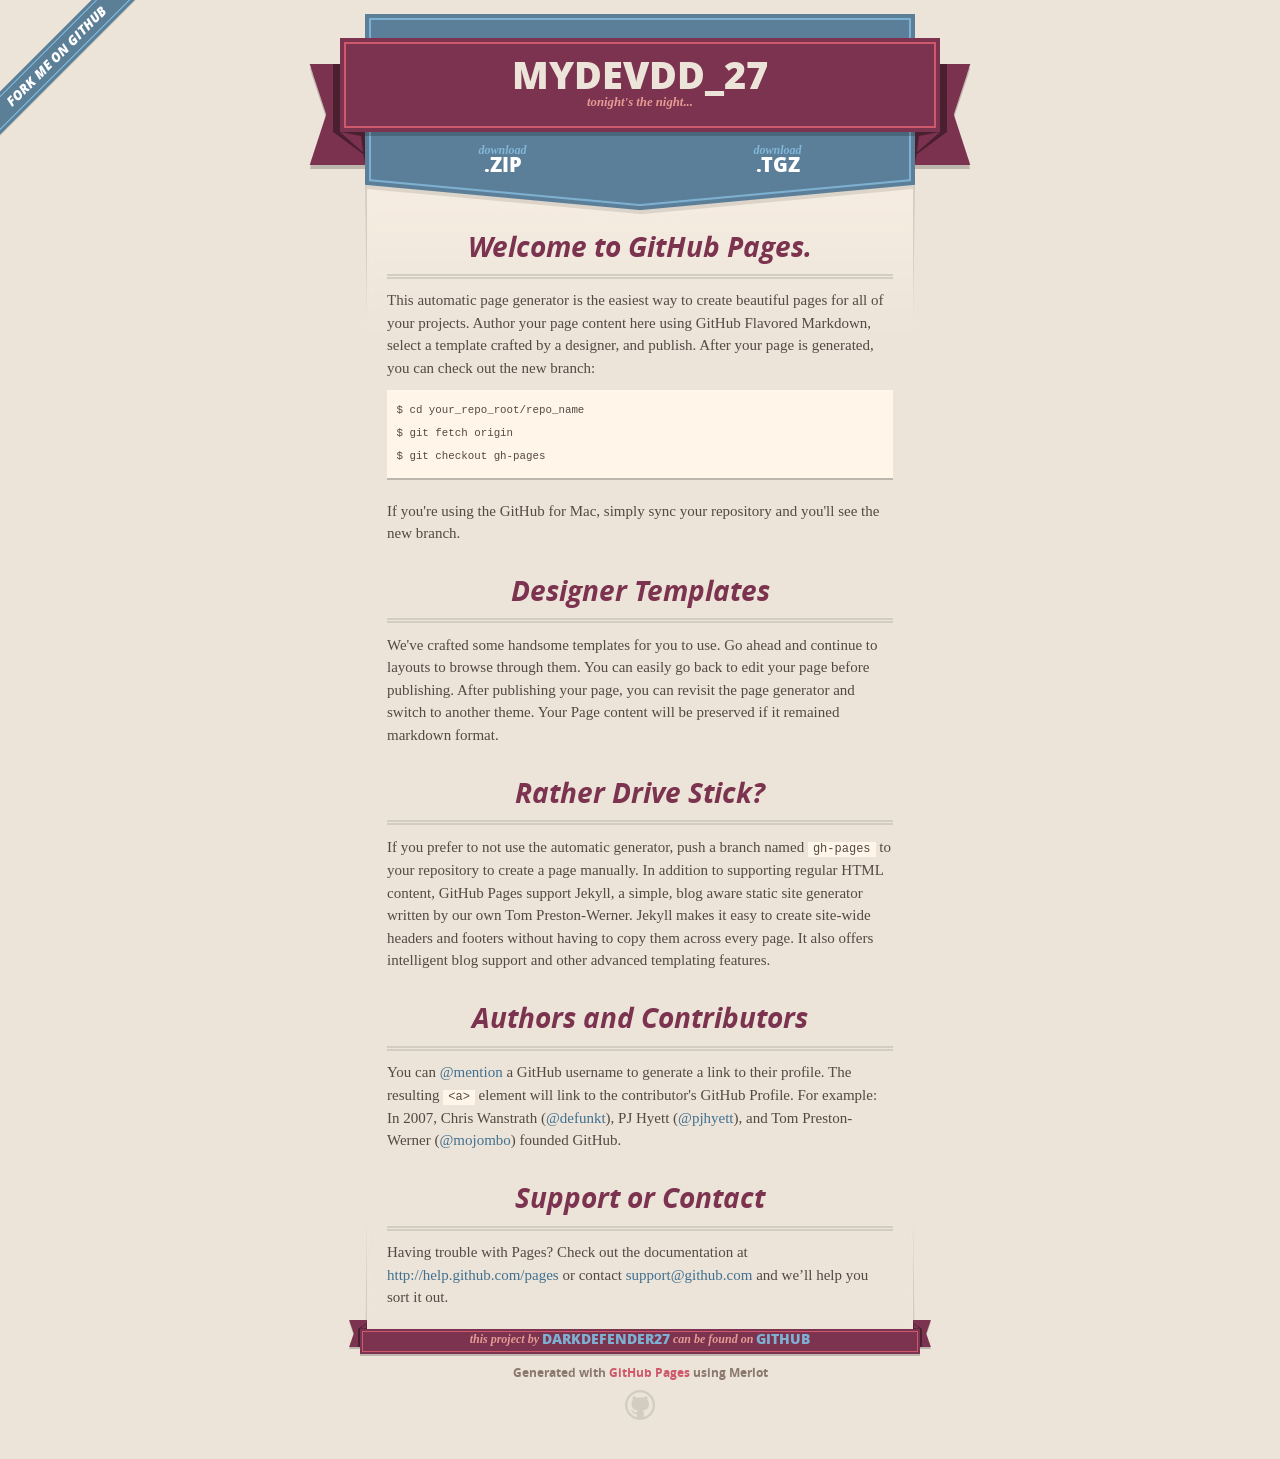
==== index.html @ 87af4a62 "Create gh-pages branch via GitHub" ====
<!DOCTYPE html>
<html>
  <head>
    <meta charset='utf-8'>
    <meta http-equiv="X-UA-Compatible" content="chrome=1">
    <meta name="viewport" content="width=640" />

    <link rel="stylesheet" href="stylesheets/core.css" media="screen"/>
    <link rel="stylesheet" href="stylesheets/mobile.css" media="handheld, only screen and (max-device-width:640px)"/>
    <link rel="stylesheet" href="stylesheets/pygment_trac.css"/>

    <script type="text/javascript" src="javascripts/modernizr.js"></script>
    <script type="text/javascript" src="https://ajax.googleapis.com/ajax/libs/jquery/1.7.1/jquery.min.js"></script>
    <script type="text/javascript" src="javascripts/headsmart.min.js"></script>
    <script type="text/javascript">
      $(document).ready(function () {
        $('#main_content').headsmart()
      })
    </script>
    <title>MydevDd_27 by darkdefender27</title>
  </head>

  <body>
    <a id="forkme_banner" href="https://github.com/darkdefender27/MyDev">View on GitHub</a>
    <div class="shell">

      <header>
        <span class="ribbon-outer">
          <span class="ribbon-inner">
            <h1>MydevDd_27</h1>
            <h2>tonight&#39;s the night...</h2>
          </span>
          <span class="left-tail"></span>
          <span class="right-tail"></span>
        </span>
      </header>

      <section id="downloads">
        <span class="inner">
          <a href="https://github.com/darkdefender27/MyDev/zipball/master" class="zip"><em>download</em> .ZIP</a><a href="https://github.com/darkdefender27/MyDev/tarball/master" class="tgz"><em>download</em> .TGZ</a>
        </span>
      </section>


      <span class="banner-fix"></span>


      <section id="main_content">
        <h3>
<a name="welcome-to-github-pages" class="anchor" href="#welcome-to-github-pages"><span class="octicon octicon-link"></span></a>Welcome to GitHub Pages.</h3>

<p>This automatic page generator is the easiest way to create beautiful pages for all of your projects. Author your page content here using GitHub Flavored Markdown, select a template crafted by a designer, and publish. After your page is generated, you can check out the new branch:</p>

<pre><code>$ cd your_repo_root/repo_name
$ git fetch origin
$ git checkout gh-pages
</code></pre>

<p>If you're using the GitHub for Mac, simply sync your repository and you'll see the new branch.</p>

<h3>
<a name="designer-templates" class="anchor" href="#designer-templates"><span class="octicon octicon-link"></span></a>Designer Templates</h3>

<p>We've crafted some handsome templates for you to use. Go ahead and continue to layouts to browse through them. You can easily go back to edit your page before publishing. After publishing your page, you can revisit the page generator and switch to another theme. Your Page content will be preserved if it remained markdown format.</p>

<h3>
<a name="rather-drive-stick" class="anchor" href="#rather-drive-stick"><span class="octicon octicon-link"></span></a>Rather Drive Stick?</h3>

<p>If you prefer to not use the automatic generator, push a branch named <code>gh-pages</code> to your repository to create a page manually. In addition to supporting regular HTML content, GitHub Pages support Jekyll, a simple, blog aware static site generator written by our own Tom Preston-Werner. Jekyll makes it easy to create site-wide headers and footers without having to copy them across every page. It also offers intelligent blog support and other advanced templating features.</p>

<h3>
<a name="authors-and-contributors" class="anchor" href="#authors-and-contributors"><span class="octicon octicon-link"></span></a>Authors and Contributors</h3>

<p>You can <a href="https://github.com/blog/821" class="user-mention">@mention</a> a GitHub username to generate a link to their profile. The resulting <code>&lt;a&gt;</code> element will link to the contributor's GitHub Profile. For example: In 2007, Chris Wanstrath (<a href="https://github.com/defunkt" class="user-mention">@defunkt</a>), PJ Hyett (<a href="https://github.com/pjhyett" class="user-mention">@pjhyett</a>), and Tom Preston-Werner (<a href="https://github.com/mojombo" class="user-mention">@mojombo</a>) founded GitHub.</p>

<h3>
<a name="support-or-contact" class="anchor" href="#support-or-contact"><span class="octicon octicon-link"></span></a>Support or Contact</h3>

<p>Having trouble with Pages? Check out the documentation at <a href="http://help.github.com/pages">http://help.github.com/pages</a> or contact <a href="mailto:support@github.com">support@github.com</a> and we’ll help you sort it out.</p>
      </section>

      <footer>
        <span class="ribbon-outer">
          <span class="ribbon-inner">
            <p>this project by <a href="https://github.com/darkdefender27">darkdefender27</a> can be found on <a href="https://github.com/darkdefender27/MyDev">GitHub</a></p>
          </span>
          <span class="left-tail"></span>
          <span class="right-tail"></span>
        </span>
        <p>Generated with <a href="http://pages.github.com">GitHub Pages</a> using Merlot</p>
        <span class="octocat"></span>
      </footer>

    </div>

    
  </body>
</html>
---- stylesheets/core.css ----
@import url("screen.css");
@import url("non-screen.css") handheld;
@import url("non-screen.css") only screen and (max-device-width:640px);
---- stylesheets/mobile.css ----
/* Generated by Font Squirrel (http://www.fontsquirrel.com) on February 9, 2012 */


@font-face {
  font-family: 'Open Sans';
  src: url('../fonts/opensans-regular-webfont.eot');
  src: url('../fonts/opensans-regular-webfont.eot?#iefix') format('embedded-opentype'),
       url('../fonts/opensans-regular-webfont.woff') format('woff'),
       url('../fonts/opensans-regular-webfont.ttf') format('truetype'),
       url('../fonts/opensans-regular-webfont.svg#OpenSansRegular') format('svg');
  font-weight: normal;
  font-style: normal;
}

@font-face {
  font-family: 'Open Sans';
  src: url('../fonts/opensans-italic-webfont.eot');
  src: url('../fonts/opensans-italic-webfont.eot?#iefix') format('embedded-opentype'),
       url('../fonts/opensans-italic-webfont.woff') format('woff'),
       url('../fonts/opensans-italic-webfont.ttf') format('truetype'),
       url('../fonts/opensans-italic-webfont.svg#OpenSansItalic') format('svg');
  font-weight: normal;
  font-style: italic;
}

@font-face {
  font-family: 'Open Sans';
  src: url('../fonts/opensans-bold-webfont.eot');
  src: url('../fonts/opensans-bold-webfont.eot?#iefix') format('embedded-opentype'),
       url('../fonts/opensans-bold-webfont.woff') format('woff'),
       url('../fonts/opensans-bold-webfont.ttf') format('truetype'),
       url('../fonts/opensans-bold-webfont.svg#OpenSansBold') format('svg');
  font-weight: bold;
  font-style: normal;
}

@font-face {
  font-family: 'Open Sans';
  src: url('../fonts/opensans-bolditalic-webfont.eot');
  src: url('../fonts/opensans-bolditalic-webfont.eot?#iefix') format('embedded-opentype'),
       url('../fonts/opensans-bolditalic-webfont.woff') format('woff'),
       url('../fonts/opensans-bolditalic-webfont.ttf') format('truetype'),
       url('../fonts/opensans-bolditalic-webfont.svg#OpenSansBoldItalic') format('svg');
  font-weight: bold;
  font-style: italic;
}

@font-face {
  font-family: 'Open Sans';
  src: url('../fonts/opensans-extrabold-webfont.eot');
  src: url('../fonts/opensans-extrabold-webfont.eot?#iefix') format('embedded-opentype'),
       url('../fonts/opensans-extrabold-webfont.woff') format('woff'),
       url('../fonts/opensans-extrabold-webfont.ttf') format('truetype'),
       url('../fonts/opensans-extrabold-webfont.svg#OpenSansExtrabold') format('svg');
  font-weight: bolder;
  font-style: normal;
}


/* http://meyerweb.com/eric/tools/css/reset/ 
   v2.0 | 20110126
   License: none (public domain)
*/

html, body, div, span, applet, object, iframe,
h1, h2, h3, h4, h5, h6, p, blockquote, pre,
a, abbr, acronym, address, big, cite, code,
del, dfn, em, img, ins, kbd, q, s, samp,
small, strike, strong, sub, sup, tt, var,
b, u, i, center,
dl, dt, dd, ol, ul, li,
fieldset, form, label, legend,
table, caption, tbody, tfoot, thead, tr, th, td,
article, aside, canvas, details, embed, 
figure, figcaption, footer, header, hgroup, 
menu, nav, output, ruby, section, summary,
time, mark, audio, video {
  margin: 0;
  padding: 0;
  border: 0;
  font-size: 100%;
  font: inherit;
  vertical-align: baseline;
}
/* HTML5 display-role reset for older browsers */
article, aside, details, figcaption, figure, 
footer, header, hgroup, menu, nav, section {
  display: block;
}
body {
  line-height: 1;
}
ol, ul {
  list-style: none;
}
blockquote, q {
  quotes: none;
}
blockquote:before, blockquote:after,
q:before, q:after {
  content: '';
  content: none;
}
table {
  border-collapse: collapse;
  border-spacing: 0;
}

header, footer, section {
  display: block;
  position: relative;
}

/* STYLES */

div.shell {
  display: block;
  width: 640px;
  margin: 0 auto;
}

a#forkme_banner {
  display: none;
}

/* header */

header {
  position: relative;
  z-index: 2;
  margin: 0;
  max-width: 640px;
  top: 51px;
}

header span.ribbon-inner {
  position: relative;
  display: block;
  background-color: #cd596b;
  border: 8px solid #7c334f;
  padding: 6px;
  z-index: 1;
}

header span.left-tail, header span.right-tail {
  position: relative;
  display: block;
  width: 19px;
  height: 10px;
  background: transparent url(../images/ribbon-tail-sprite-2x.png) 0 0 no-repeat;
  position: absolute;
  bottom: -10px;
  z-index: 0;
}

header span.left-tail {
  background-position: 0 0;
  left: 0;
}

header span.right-tail {
  background-position: -19px 0;
  right: 0;
}

header h1 {
  background-color: #7c334f;
  font-size: 2em;
  font-weight: bolder;
  font-style: normal;
  text-transform: uppercase;
  color: #ece4d8;
  text-align: center;
  line-height:1;  
  padding: 14px 20px 0;
}

header h2 {
  background-color: #7c334f;
  font: bold italic .85em/1.5 Georgia, Times, “Times New Roman”, serif;
  color: #e69b95;
  padding-bottom: 14px;
  margin-top: -3px;
  text-align: center;
}

section#downloads {
  position: relative;
  display: block;
  height: 171px;
  width: 602px;
  padding-bottom: 150px;
  margin: 51px auto -250px;
  z-index: 1;
  background: transparent url(../images/shield.png) center 0 no-repeat;
}

section#downloads a {
  display: none;
}

span.banner-fix {
  background: transparent url(../images/shield-fallback.png) center top no-repeat;
  display: block;
  height: 31px;
  position: absolute;
  width: 640px;
  top: 20px;

}

section#main_content {
  z-index: 2;
  padding: 20px 40px 0;
  min-height:185px;
}

/* footer */

footer {
  background: none;
  padding-top: 104px;
  margin: -94px auto 40px;
  max-width:640px;
  text-align: center;
}

footer span.ribbon-outer {
  display: block;
  position: relative;
  border-bottom: 2px solid #bdb6ad;
}

footer span.ribbon-inner {
  position: relative;
  display: block;
  background-color: #cd596b;
  border: 8px solid #7c334f;
  padding: 6px;
  z-index: 1;
}

footer p {
  font-family: 'Open Sans', sans-serif;
  font-weight: bold;
  font-size: .6em;
  color: #8b786f;
}

footer a {
  color: #cd596b;
}

footer span.ribbon-inner p {
  background-color: #7c334f;
  margin: 0;
  color: #e69b95;
  font: bold italic 22px/1 Georgia, Times, “Times New Roman”, serif;
  height: auto;
  line-height: 1.1;
  padding: 20px 0px 10px;
}

footer span.ribbon-inner a {
  display: block;
  position: relative;
  bottom: 0;
  color: #7eb0d2;
  font-family: 'Open Sans', sans-serif;
  text-transform: uppercase;
  font-style: normal;
  font-weight: bolder;
  font-size: 38px;
  padding-bottom: 10px;
}

footer span.ribbon-inner a:hover {
  color: #7eb0d2;
}

footer span.left-tail, footer span.right-tail {
  position: relative;
  display: block;
  width: 23px;
  height: 126px;
  background: transparent url(../images/small-ribbon-tail-sprite-2x.png) 0 0 no-repeat;
  position: absolute;
  top: -126px;
  z-index: 0;
}

footer span.left-tail {
  background-position: 0 0;
  left: 0;
}

footer span.right-tail {
  background-position: -23px 0;
  right: 0;
}

footer span.octocat {
  background: transparent url(../images/octocat-2x.png) 0 0 no-repeat;
  display: block;
  width: 60px;
  height: 60px;
  margin: 20px auto 0;}

/* content */

body {
  background: #ece4d8;
  font: normal normal 30px/1.5 Georgia, Palatino,” Palatino Linotype”, Times, “Times New Roman”, serif;
  color: #544943;
  -webkit-font-smoothing: antialiased;
}

a, a:hover {
  color: #417090;
}

a {
  text-decoration: none;
}

a:hover {
  text-decoration: underline;
}

h1,h2,h3,h4,h5,h6 {
  font-family: 'Open Sans', sans-serif;
  font-weight: bold;
}

p {
  margin: .7em 0 0;
}

strong {
  font-weight: bold;
}

em {
  font-style: italic;
}

ol {
  margin: .7em 0;
  list-style-type: decimal;
  padding-left: 1.35em;
}

ul {
  margin: .7em 0;
  padding-left: 1.35em;
}

ul li {
  padding-left: 20px;
  background: transparent url(../images/chevron-2x.png) left 15px no-repeat;
}

blockquote {
  font-family: 'Open Sans', sans-serif;
  margin: 20px 0;
  color: #8b786f;
  padding-left: 1.35em;
  background: transparent url('../images/blockquote-gfx-2x.png') 0 8px no-repeat;
}

img {
  -webkit-box-shadow: 0px 4px 0px #bdb6ad;
  -moz-box-shadow: 0px 4px 0px #bdb6ad;
  box-shadow: 0px 4px 0px #bdb6ad;
  border: 4px solid #fff6e9;
  max-width: 556px;
}

hr {
  border: none;
  outline: none;
  height: 42px;
  background: transparent url('../images/hr-2x.jpg') center center repeat-x;
  margin: 0 0 20px;
}

code {
  background: #fff6e9;
  font: normal normal .9em/1.7 "Lucida Sans Typewriter", "Lucida Console", Monaco, "Bitstream Vera Sans Mono", monospace;
  padding: 0 5px 1px;
}

pre {
  margin: 10px 0 20px;
  padding: .7em;
  background: #fff6e9;
  border-bottom: 4px solid #bdb6ad;
  font: normal normal .9em/1.7 "Lucida Sans Typewriter", "Lucida Console", Monaco, "Bitstream Vera Sans Mono", monospace;
  overflow: auto;
}

table {
  background: #fff6e9;
  display: table;
  width: 100%;
  border-collapse: separate;
  border-bottom: 4px solid #bdb6ad;
  margin: 10px 0;
}

tr {
  display: table-row;
}

th {
  display: table-cell;
  padding: 2px 10px;
  border: solid #ece4d8;
  border-width: 0 4px 4px 0;
  color: #cd596b;
  font-family: 'Open Sans', sans-serif;
  font-weight: bold;
  font-size: .85em;
}

td {
  display: table-cell;
  padding: 0 .7em;
  border: solid #ece4d8;
  border-width: 0 4px 4px 0;
}

td:last-child, th:last-child {
  border-right: none;
}

tr:last-child td {
  border-bottom: none;
}

dl {
  margin: .7em 0 20px;
}

dt {
  font-family: 'Open Sans', sans-serif;
  font-weight: bold;
}

dd {
  padding-left: 1.35em;
}

dd p:first-child {
  margin-top: 0;
}

/* Content based headers */

#main_content > .header-level-1:first-child,
#main_content > .header-level-2:first-child,
#main_content > .header-level-3:first-child,
#main_content > .header-level-4:first-child,
#main_content > .header-level-5:first-child,
#main_content > .header-level-6:first-child {
  margin-top: 0;
}

.header-level-1 {
  font-size: 1.85em;
  border-bottom: .2em double #d3ccc1;
  color: #7c334f;
  text-align: center;
  font-style: italic;
  margin: 1.1em 0 .38em;
  line-height: 1.2;
  padding-bottom: 10px
}

.header-level-2 {
  font-size: 1.58em;
  color: #7c334f;
  margin: .95em 0 .5em;
  border-bottom: .1em solid #D3CCC1;
  line-height: 1.2;
  padding-bottom: 10px
}

.header-level-3 {
  margin: 20px 0 10px;
  font-size: 1.45em;
}

.header-level-4 {
  margin: .6em 0;
  font-size: 1.2em;
  color: #cd596b;
}

.header-level-5 {
  margin: .7em 0;
  font-size: 1em;
  color: #8b786f;
}

.header-level-6 {
  margin: .8em 0;
  font-size: .85em;
  font-style: italic;
}
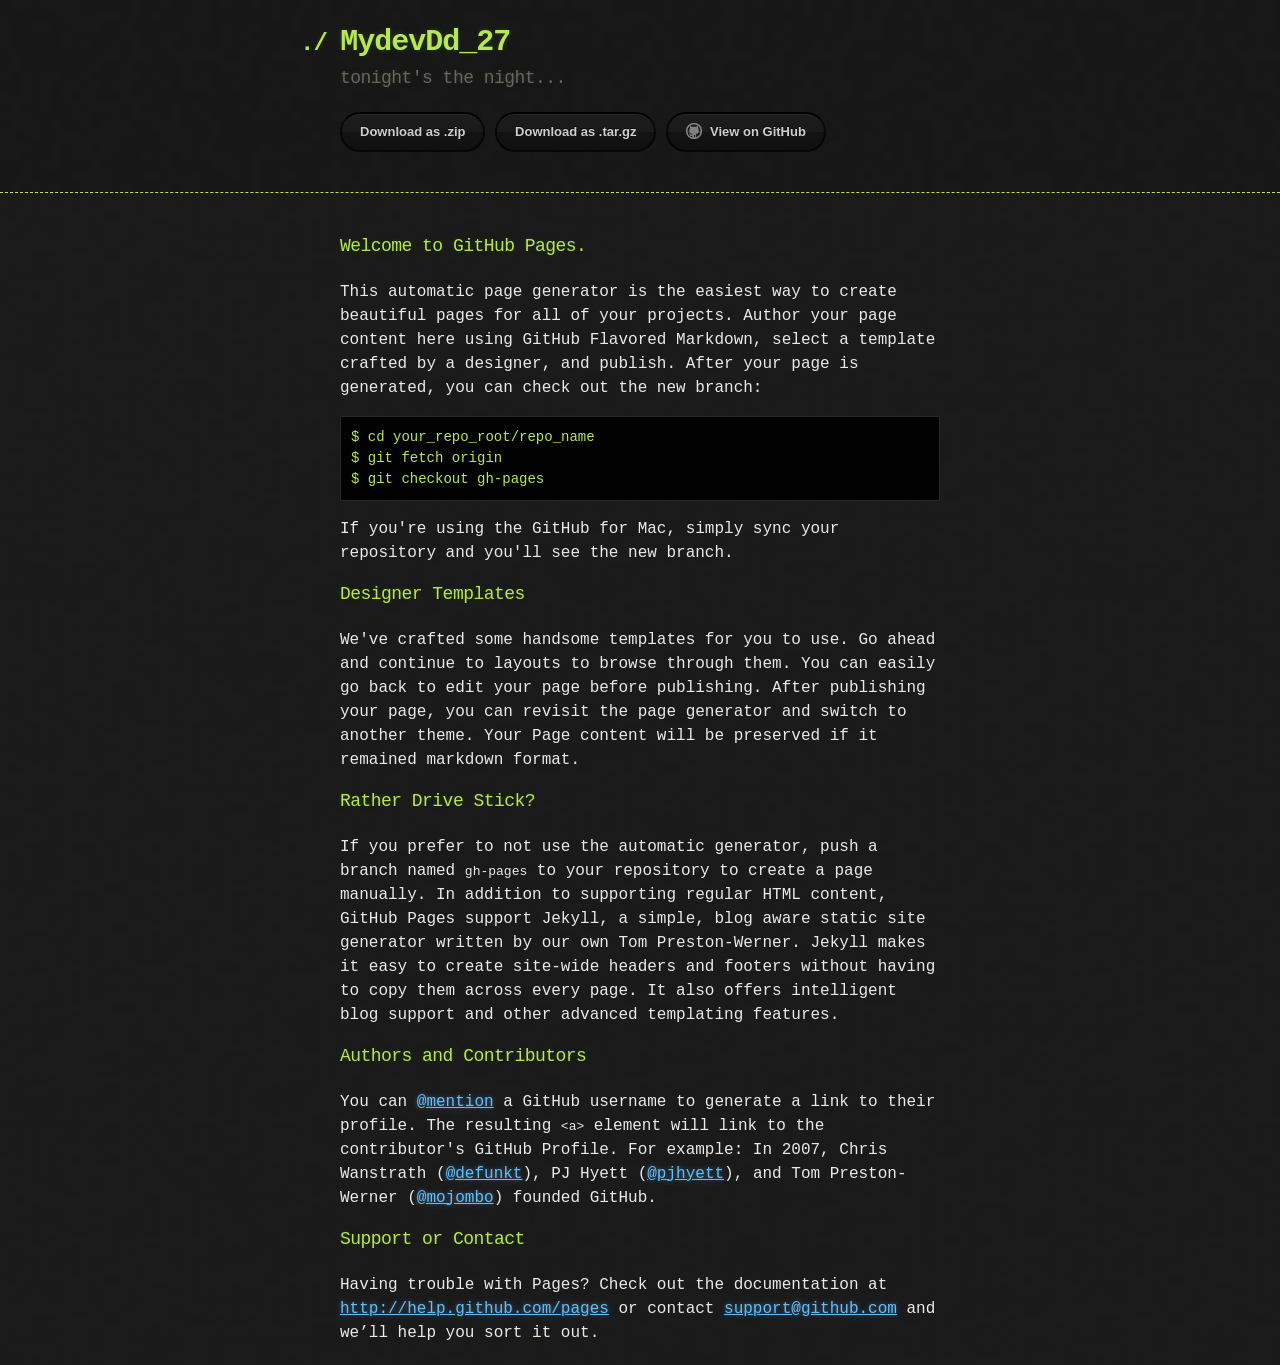
==== commit 8a4c01af: "Create gh-pages branch via GitHub" ====
--- a/index.html
+++ b/index.html
@@ -3,48 +3,30 @@
   <head>
     <meta charset='utf-8'>
     <meta http-equiv="X-UA-Compatible" content="chrome=1">
-    <meta name="viewport" content="width=640" />
 
-    <link rel="stylesheet" href="stylesheets/core.css" media="screen"/>
-    <link rel="stylesheet" href="stylesheets/mobile.css" media="handheld, only screen and (max-device-width:640px)"/>
-    <link rel="stylesheet" href="stylesheets/pygment_trac.css"/>
+    <link rel="stylesheet" type="text/css" href="stylesheets/stylesheet.css" media="screen" />
+    <link rel="stylesheet" type="text/css" href="stylesheets/pygment_trac.css" media="screen" />
+    <link rel="stylesheet" type="text/css" href="stylesheets/print.css" media="print" />
 
-    <script type="text/javascript" src="javascripts/modernizr.js"></script>
-    <script type="text/javascript" src="https://ajax.googleapis.com/ajax/libs/jquery/1.7.1/jquery.min.js"></script>
-    <script type="text/javascript" src="javascripts/headsmart.min.js"></script>
-    <script type="text/javascript">
-      $(document).ready(function () {
-        $('#main_content').headsmart()
-      })
-    </script>
     <title>MydevDd_27 by darkdefender27</title>
   </head>
 
   <body>
-    <a id="forkme_banner" href="https://github.com/darkdefender27/MyDev">View on GitHub</a>
-    <div class="shell">
 
-      <header>
-        <span class="ribbon-outer">
-          <span class="ribbon-inner">
-            <h1>MydevDd_27</h1>
-            <h2>tonight&#39;s the night...</h2>
-          </span>
-          <span class="left-tail"></span>
-          <span class="right-tail"></span>
-        </span>
-      </header>
+    <header>
+      <div class="container">
+        <h1>MydevDd_27</h1>
+        <h2>tonight&#39;s the night...</h2>
 
-      <section id="downloads">
-        <span class="inner">
-          <a href="https://github.com/darkdefender27/MyDev/zipball/master" class="zip"><em>download</em> .ZIP</a><a href="https://github.com/darkdefender27/MyDev/tarball/master" class="tgz"><em>download</em> .TGZ</a>
-        </span>
-      </section>
+        <section id="downloads">
+          <a href="https://github.com/darkdefender27/MyDev/zipball/master" class="btn">Download as .zip</a>
+          <a href="https://github.com/darkdefender27/MyDev/tarball/master" class="btn">Download as .tar.gz</a>
+          <a href="https://github.com/darkdefender27/MyDev" class="btn btn-github"><span class="icon"></span>View on GitHub</a>
+        </section>
+      </div>
+    </header>
 
-
-      <span class="banner-fix"></span>
-
-
+    <div class="container">
       <section id="main_content">
         <h3>
 <a name="welcome-to-github-pages" class="anchor" href="#welcome-to-github-pages"><span class="octicon octicon-link"></span></a>Welcome to GitHub Pages.</h3>
@@ -78,21 +60,8 @@
 
 <p>Having trouble with Pages? Check out the documentation at <a href="http://help.github.com/pages">http://help.github.com/pages</a> or contact <a href="mailto:support@github.com">support@github.com</a> and we’ll help you sort it out.</p>
       </section>
-
-      <footer>
-        <span class="ribbon-outer">
-          <span class="ribbon-inner">
-            <p>this project by <a href="https://github.com/darkdefender27">darkdefender27</a> can be found on <a href="https://github.com/darkdefender27/MyDev">GitHub</a></p>
-          </span>
-          <span class="left-tail"></span>
-          <span class="right-tail"></span>
-        </span>
-        <p>Generated with <a href="http://pages.github.com">GitHub Pages</a> using Merlot</p>
-        <span class="octocat"></span>
-      </footer>
-
     </div>
 
     
   </body>
-</html>
+</html>
--- a/stylesheets/stylesheet.css
+++ b/stylesheets/stylesheet.css
@@ -0,0 +1,247 @@
+body {
+  margin: 0;
+  padding: 0;
+  background: #151515 url("../images/bkg.png") 0 0;
+  color: #eaeaea;
+  font: 16px;
+  line-height: 1.5;
+  font-family: Monaco, "Bitstream Vera Sans Mono", "Lucida Console", Terminal, monospace;
+}
+
+/* General & 'Reset' Stuff */
+
+.container {
+  width: 90%;
+  max-width: 600px;
+  margin: 0 auto;
+}
+
+section {
+  display: block;
+  margin: 0 0 20px 0;
+}
+
+h1, h2, h3, h4, h5, h6 {
+  margin: 0 0 20px;
+}
+
+li {
+  line-height: 1.4 ;
+}
+
+/* Header, <header>
+   header   - container
+   h1       - project name
+   h2       - project description
+*/
+
+header {
+  background: rgba(0, 0, 0, 0.1);
+  width: 100%;
+  border-bottom: 1px dashed #b5e853;
+  padding: 20px 0;
+  margin: 0 0 40px 0;
+}
+
+header h1 {
+  font-size: 30px;
+  line-height: 1.5;
+  margin: 0 0 0 -40px;
+  font-weight: bold;
+  font-family: Monaco, "Bitstream Vera Sans Mono", "Lucida Console", Terminal, monospace;
+  color: #b5e853;
+  text-shadow: 0 1px 1px rgba(0, 0, 0, 0.1),
+               0 0 5px rgba(181, 232, 83, 0.1),
+               0 0 10px rgba(181, 232, 83, 0.1);
+  letter-spacing: -1px;
+  -webkit-font-smoothing: antialiased;
+}
+
+header h1:before {
+  content: "./ ";
+  font-size: 24px;
+}
+
+header h2 {
+  font-size: 18px;
+  font-weight: 300;
+  color: #666;
+}
+
+#downloads .btn {
+  display: inline-block;
+  text-align: center;
+  margin: 0;
+}
+
+/* Main Content
+*/
+
+#main_content {
+  width: 100%;
+  -webkit-font-smoothing: antialiased;
+}
+section img {
+  max-width: 100%
+}
+
+h1, h2, h3, h4, h5, h6 {
+  font-weight: normal;
+  font-family: Monaco, "Bitstream Vera Sans Mono", "Lucida Console", Terminal, monospace;
+  color: #b5e853;
+  letter-spacing: -0.03em;
+  text-shadow: 0 1px 1px rgba(0, 0, 0, 0.1),
+               0 0 5px rgba(181, 232, 83, 0.1),
+               0 0 10px rgba(181, 232, 83, 0.1);
+}
+
+#main_content h1 {
+  font-size: 30px;
+}
+
+#main_content h2 {
+  font-size: 24px;
+}
+
+#main_content h3 {
+  font-size: 18px;
+}
+
+#main_content h4 {
+  font-size: 14px;
+}
+
+#main_content h5 {
+  font-size: 12px;
+  text-transform: uppercase;
+  margin: 0 0 5px 0;
+}
+
+#main_content h6 {
+  font-size: 12px;
+  text-transform: uppercase;
+  color: #999;
+  margin: 0 0 5px 0;
+}
+
+dt {
+  font-style: italic;
+  font-weight: bold;
+}
+
+ul li {
+  list-style: none;
+}
+
+ul li:before {
+  content: ">>";
+  font-family: Monaco, "Bitstream Vera Sans Mono", "Lucida Console", Terminal, monospace;
+  font-size: 13px;
+  color: #b5e853;
+  margin-left: -37px;
+  margin-right: 21px;
+  line-height: 16px;
+}
+
+blockquote {
+  color: #aaa;
+  padding-left: 10px;
+  border-left: 1px dotted #666;
+}
+
+pre {
+  background: rgba(0, 0, 0, 0.9);
+  border: 1px solid rgba(255, 255, 255, 0.15);
+  padding: 10px;
+  font-size: 14px;
+  color: #b5e853;
+  border-radius: 2px;
+  -moz-border-radius: 2px;
+  -webkit-border-radius: 2px;
+  text-wrap: normal;
+  overflow: auto;
+  overflow-y: hidden;
+}
+
+table {
+  width: 100%;
+  margin: 0 0 20px 0;
+}
+
+th {
+  text-align: left;
+  border-bottom: 1px dashed #b5e853;
+  padding: 5px 10px;
+}
+
+td {
+  padding: 5px 10px;
+}
+
+hr {
+  height: 0;
+  border: 0;
+  border-bottom: 1px dashed #b5e853;
+  color: #b5e853;
+}
+
+/* Buttons
+*/
+
+.btn {
+  display: inline-block;
+  background: -webkit-linear-gradient(top, rgba(40, 40, 40, 0.3), rgba(35, 35, 35, 0.3) 50%, rgba(10, 10, 10, 0.3) 50%, rgba(0, 0, 0, 0.3));
+  padding: 8px 18px;
+  border-radius: 50px;
+  border: 2px solid rgba(0, 0, 0, 0.7);
+  border-bottom: 2px solid rgba(0, 0, 0, 0.7);
+  border-top: 2px solid rgba(0, 0, 0, 1);
+  color: rgba(255, 255, 255, 0.8);
+  font-family: Helvetica, Arial, sans-serif;
+  font-weight: bold;
+  font-size: 13px;
+  text-decoration: none;
+  text-shadow: 0 -1px 0 rgba(0, 0, 0, 0.75);
+  box-shadow: inset 0 1px 0 rgba(255, 255, 255, 0.05);
+}
+
+.btn:hover {
+  background: -webkit-linear-gradient(top, rgba(40, 40, 40, 0.6), rgba(35, 35, 35, 0.6) 50%, rgba(10, 10, 10, 0.8) 50%, rgba(0, 0, 0, 0.8));
+}
+
+.btn .icon {
+  display: inline-block;
+  width: 16px;
+  height: 16px;
+  margin: 1px 8px 0 0;
+  float: left;
+}
+
+.btn-github .icon {
+  opacity: 0.6;
+  background: url("../images/blacktocat.png") 0 0 no-repeat;
+}
+
+/* Links
+   a, a:hover, a:visited
+*/
+
+a {
+  color: #63c0f5;
+  text-shadow: 0 0 5px rgba(104, 182, 255, 0.5);
+}
+
+/* Clearfix */
+
+.cf:before, .cf:after {
+  content:"";
+  display:table;
+}
+
+.cf:after {
+  clear:both;
+}
+
+.cf {
+  zoom:1;
+}
--- a/stylesheets/pygment_trac.css
+++ b/stylesheets/pygment_trac.css
@@ -0,0 +1,68 @@
+.highlight .c { color: #999988; font-style: italic } /* Comment */
+.highlight .err { color: #a61717; background-color: #e3d2d2 } /* Error */
+.highlight .k { font-weight: bold } /* Keyword */
+.highlight .o { font-weight: bold } /* Operator */
+.highlight .cm { color: #999988; font-style: italic } /* Comment.Multiline */
+.highlight .cp { color: #999999; font-weight: bold } /* Comment.Preproc */
+.highlight .c1 { color: #999988; font-style: italic } /* Comment.Single */
+.highlight .cs { color: #999999; font-weight: bold; font-style: italic } /* Comment.Special */
+.highlight .gd { color: #000000; background-color: #ffdddd } /* Generic.Deleted */
+.highlight .gd .x { color: #000000; background-color: #ffaaaa } /* Generic.Deleted.Specific */
+.highlight .ge { font-style: italic } /* Generic.Emph */
+.highlight .gr { color: #aa0000 } /* Generic.Error */
+.highlight .gh { color: #999999 } /* Generic.Heading */
+.highlight .gi { color: #000000; background-color: #ddffdd } /* Generic.Inserted */
+.highlight .gi .x { color: #000000; background-color: #aaffaa } /* Generic.Inserted.Specific */
+.highlight .go { color: #888888 } /* Generic.Output */
+.highlight .gp { color: #555555 } /* Generic.Prompt */
+.highlight .gs { font-weight: bold } /* Generic.Strong */
+.highlight .gu { color: #800080; font-weight: bold; } /* Generic.Subheading */
+.highlight .gt { color: #aa0000 } /* Generic.Traceback */
+.highlight .kc { font-weight: bold } /* Keyword.Constant */
+.highlight .kd { font-weight: bold } /* Keyword.Declaration */
+.highlight .kn { font-weight: bold } /* Keyword.Namespace */
+.highlight .kp { font-weight: bold } /* Keyword.Pseudo */
+.highlight .kr { font-weight: bold } /* Keyword.Reserved */
+.highlight .kt { color: #445588; font-weight: bold } /* Keyword.Type */
+.highlight .m { color: #009999 } /* Literal.Number */
+.highlight .s { color: #d14 } /* Literal.String */
+.highlight .na { color: #008080 } /* Name.Attribute */
+.highlight .nb { color: #0086B3 } /* Name.Builtin */
+.highlight .nc { color: #445588; font-weight: bold } /* Name.Class */
+.highlight .no { color: #008080 } /* Name.Constant */
+.highlight .ni { color: #800080 } /* Name.Entity */
+.highlight .ne { color: #990000; font-weight: bold } /* Name.Exception */
+.highlight .nf { color: #990000; font-weight: bold } /* Name.Function */
+.highlight .nn { color: #555555 } /* Name.Namespace */
+.highlight .nt { color: #CBDFFF } /* Name.Tag */
+.highlight .nv { color: #008080 } /* Name.Variable */
+.highlight .ow { font-weight: bold } /* Operator.Word */
+.highlight .w { color: #bbbbbb } /* Text.Whitespace */
+.highlight .mf { color: #009999 } /* Literal.Number.Float */
+.highlight .mh { color: #009999 } /* Literal.Number.Hex */
+.highlight .mi { color: #009999 } /* Literal.Number.Integer */
+.highlight .mo { color: #009999 } /* Literal.Number.Oct */
+.highlight .sb { color: #d14 } /* Literal.String.Backtick */
+.highlight .sc { color: #d14 } /* Literal.String.Char */
+.highlight .sd { color: #d14 } /* Literal.String.Doc */
+.highlight .s2 { color: #d14 } /* Literal.String.Double */
+.highlight .se { color: #d14 } /* Literal.String.Escape */
+.highlight .sh { color: #d14 } /* Literal.String.Heredoc */
+.highlight .si { color: #d14 } /* Literal.String.Interpol */
+.highlight .sx { color: #d14 } /* Literal.String.Other */
+.highlight .sr { color: #009926 } /* Literal.String.Regex */
+.highlight .s1 { color: #d14 } /* Literal.String.Single */
+.highlight .ss { color: #990073 } /* Literal.String.Symbol */
+.highlight .bp { color: #999999 } /* Name.Builtin.Pseudo */
+.highlight .vc { color: #008080 } /* Name.Variable.Class */
+.highlight .vg { color: #008080 } /* Name.Variable.Global */
+.highlight .vi { color: #008080 } /* Name.Variable.Instance */
+.highlight .il { color: #009999 } /* Literal.Number.Integer.Long */
+
+.type-csharp .highlight .k { color: #0000FF }
+.type-csharp .highlight .kt { color: #0000FF }
+.type-csharp .highlight .nf { color: #000000; font-weight: normal }
+.type-csharp .highlight .nc { color: #2B91AF }
+.type-csharp .highlight .nn { color: #000000 }
+.type-csharp .highlight .s { color: #A31515 }
+.type-csharp .highlight .sc { color: #A31515 }
--- a/stylesheets/print.css
+++ b/stylesheets/print.css
@@ -0,0 +1,34 @@
+* {
+  background: none !important;
+  color: #333 !important;
+}
+
+h1,h2,h3,h4,h5,h6 {
+  color: #7c334f !important;
+}
+
+a {
+  color: #417090 !important;
+}
+
+#main_content > .header-level-1:first-child,
+#main_content > .header-level-2:first-child,
+#main_content > .header-level-3:first-child,
+#main_content > .header-level-4:first-child,
+#main_content > .header-level-5:first-child,
+#main_content > .header-level-6:first-child {
+  margin-top: 10px !important;
+}
+
+#forkme_banner,
+#downloads,
+.left-tail,
+.right-tail
+{
+display: none !important;
+
+}
+
+.ribbon-inner,.ribbon-outer {
+  border: 0 !important;
+}
